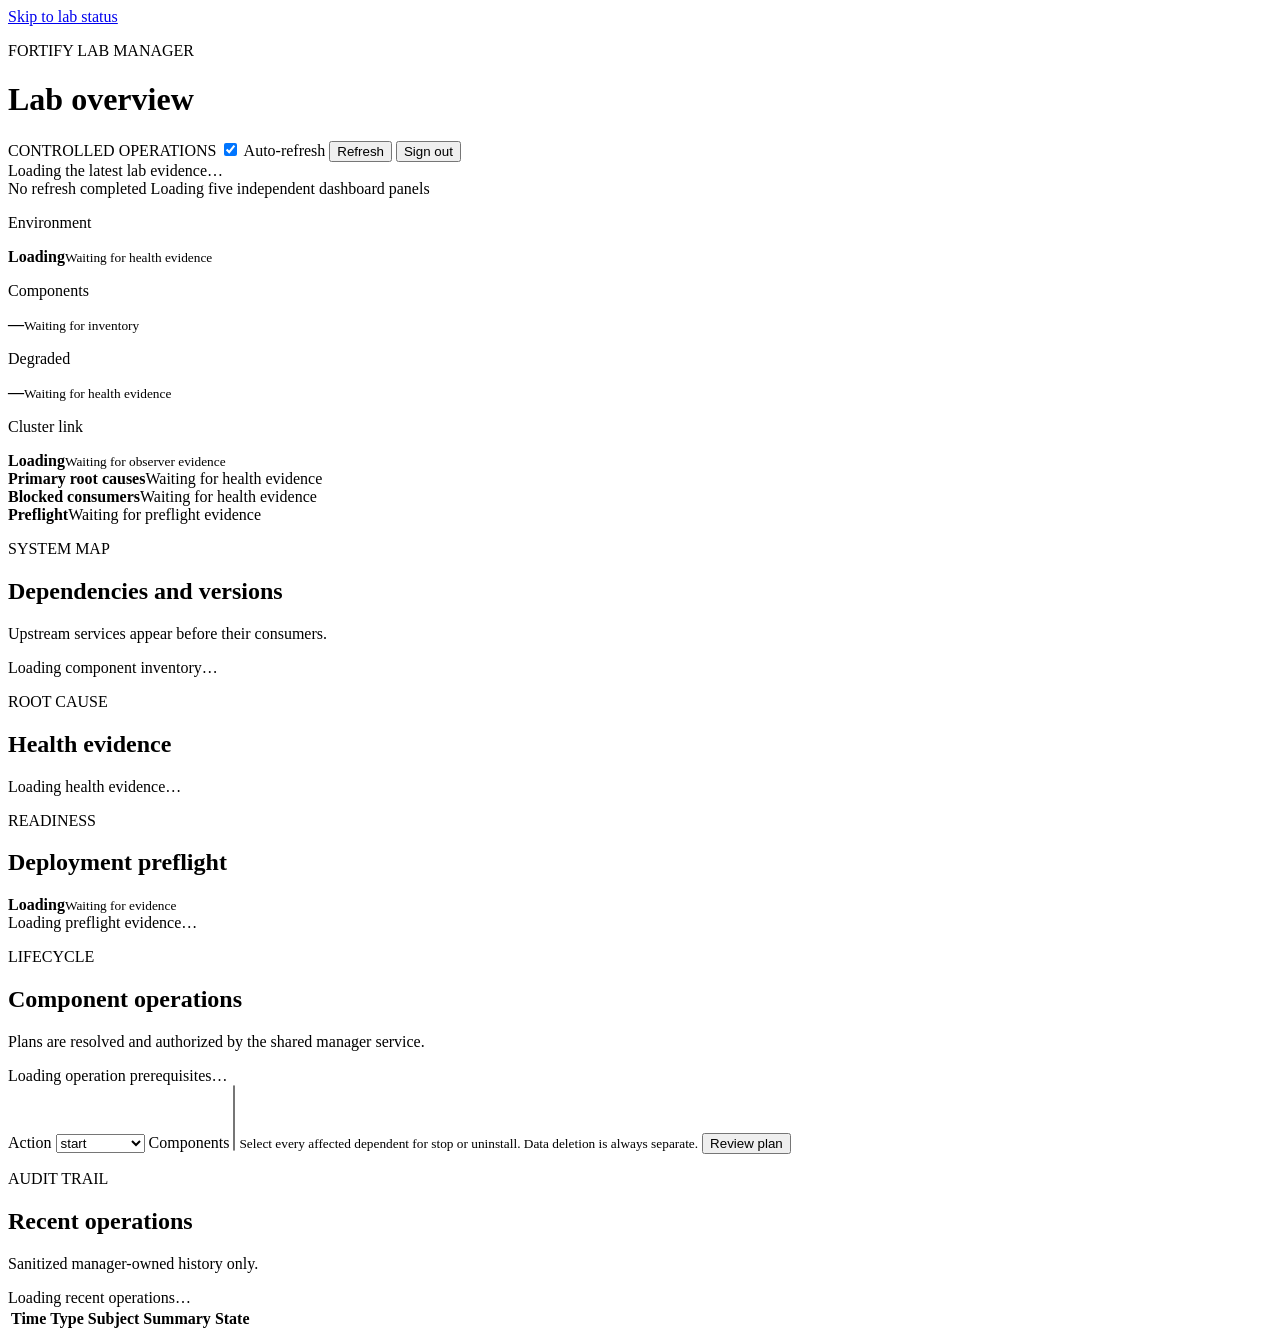
==== manager/web/index.html @ d644a99a "Implement issue #73" ====
<!doctype html>
<html lang="en">
<head>
  <meta charset="utf-8">
  <meta name="viewport" content="width=device-width, initial-scale=1">
  <title>Fortify Lab Manager</title>
  <link rel="stylesheet" href="/assets/dashboard.css">
</head>
<body>
  <a class="skip-link" href="#main">Skip to lab status</a>
  <header class="topbar">
    <div><p class="eyebrow">FORTIFY LAB MANAGER</p><h1>Lab overview</h1></div>
    <div class="header-actions">
      <span class="read-only">CONTROLLED OPERATIONS</span>
      <label class="auto-refresh"><input id="auto-refresh" type="checkbox" checked> Auto-refresh</label>
      <button id="refresh" class="secondary" type="button">Refresh</button>
      <button id="logout" class="ghost" type="button">Sign out</button>
    </div>
  </header>
  <main id="main">
    <div id="loading" class="notice" role="status">Loading the latest lab evidence…</div>
    <div id="refresh-status" class="refresh-status" role="status" aria-live="polite">
      <span id="last-refresh">No refresh completed</span>
      <span id="refresh-summary">Loading five independent dashboard panels</span>
    </div>
    <div id="session-expired" class="notice danger" role="alert" hidden>
      <strong>Your session expired.</strong>
      <span>Sign in again to resume dashboard refreshes. Existing evidence remains visible but stale.</span>
      <a href="/">Sign in</a>
    </div>
    <section class="summary-grid" aria-label="Environment summary">
      <article><p>Environment</p><strong id="environment-state" class="status loading">Loading</strong><small id="checked-at">Waiting for health evidence</small></article>
      <article><p>Components</p><strong id="component-count">—</strong><small id="component-detail">Waiting for inventory</small></article>
      <article><p>Degraded</p><strong id="degraded-count">—</strong><small id="degraded-detail">Waiting for health evidence</small></article>
      <article><p>Cluster link</p><strong id="cluster-state" class="status loading">Loading</strong><small id="cluster-detail">Waiting for observer evidence</small></article>
    </section>
    <section class="summary-detail panel" aria-label="Failure summary">
      <div><strong>Primary root causes</strong><span id="root-cause-summary">Waiting for health evidence</span></div>
      <div><strong>Blocked consumers</strong><span id="blocked-summary">Waiting for health evidence</span></div>
      <div><strong>Preflight</strong><span id="preflight-summary">Waiting for preflight evidence</span></div>
    </section>
    <section class="panel">
      <div class="section-heading"><div><p class="eyebrow">SYSTEM MAP</p><h2>Dependencies and versions</h2></div><p class="muted">Upstream services appear before their consumers.</p></div>
      <div id="components-panel-state" class="panel-state loading" role="status" aria-live="polite">Loading component inventory…</div>
      <div id="dependency-graph" class="graph" aria-live="polite"></div>
      <p id="inventory-empty" class="empty" hidden>No managed components are registered.</p>
    </section>
    <section class="two-column">
      <article class="panel">
        <div class="section-heading"><div><p class="eyebrow">ROOT CAUSE</p><h2>Health evidence</h2></div></div>
        <div id="health-panel-state" class="panel-state loading" role="status" aria-live="polite">Loading health evidence…</div>
        <div id="health-list"></div>
        <p id="health-empty" class="empty" hidden>No health evidence is available.</p>
      </article>
      <article class="panel">
        <div class="section-heading"><div><p class="eyebrow">READINESS</p><h2>Deployment preflight</h2></div><div class="panel-heading-state"><strong id="preflight-state" class="status loading">Loading</strong><small id="preflight-detail">Waiting for evidence</small></div></div>
        <div id="preflight-panel-state" class="panel-state loading" role="status" aria-live="polite">Loading preflight evidence…</div>
        <div id="preflight-list"></div>
        <p id="preflight-empty" class="empty" hidden>No preflight checks are available.</p>
      </article>
    </section>
    <section class="panel">
      <div class="section-heading"><div><p class="eyebrow">LIFECYCLE</p><h2>Component operations</h2></div><p class="muted">Plans are resolved and authorized by the shared manager service.</p></div>
      <div id="operations-panel-state" class="panel-state loading" role="status" aria-live="polite">Loading operation prerequisites…</div>
      <form id="operation-form" class="operation-form">
        <label for="operation">Action</label>
        <select id="operation" name="operation">
          <option>start</option><option>stop</option><option>restart</option><option>install</option><option>configure</option><option>uninstall</option><option>delete-data</option>
        </select>
        <label for="operation-components">Components</label>
        <select id="operation-components" name="components" multiple required aria-describedby="component-help"></select>
        <small id="component-help">Select every affected dependent for stop or uninstall. Data deletion is always separate.</small>
        <button type="submit">Review plan</button>
      </form>
      <div id="operation-message" class="notice" role="status" aria-live="polite" hidden></div>
      <section id="operation-plan" class="operation-plan" aria-labelledby="plan-heading" hidden>
        <h3 id="plan-heading">Typed operation plan</h3>
        <p><strong id="plan-risk"></strong> <span id="plan-impact"></span></p>
        <ol id="plan-steps"></ol>
        <div class="operation-actions">
          <button id="execute-operation" type="button">Run operation</button>
          <button id="cancel-plan" class="ghost" type="button">Discard</button>
        </div>
      </section>
      <section id="operation-progress" class="operation-plan" aria-labelledby="progress-heading" hidden>
        <h3 id="progress-heading">Operation progress</h3>
        <p id="progress-summary"></p>
        <progress id="progress-bar" max="1" value="0">0%</progress>
        <ol id="progress-events"></ol>
        <div class="operation-actions">
          <button id="cancel-operation" class="secondary" type="button">Cancel operation</button>
          <button id="retry-operation" type="button" hidden>Retry</button>
        </div>
      </section>
    </section>
    <dialog id="operation-confirmation" aria-labelledby="confirmation-heading">
      <form method="dialog">
        <h2 id="confirmation-heading">Confirm disruptive operation</h2>
        <p id="confirmation-detail"></p>
        <label id="high-risk-label" for="high-risk-confirmation" hidden>Type <strong>AUTHORIZE HIGH-RISK OPERATION</strong></label>
        <input id="high-risk-confirmation" autocomplete="off" hidden>
        <div class="operation-actions"><button id="confirm-operation" value="confirm">Confirm</button><button value="cancel" class="ghost">Go back</button></div>
      </form>
    </dialog>
    <section class="panel">
      <div class="section-heading"><div><p class="eyebrow">AUDIT TRAIL</p><h2>Recent operations</h2></div><p class="muted">Sanitized manager-owned history only.</p></div>
      <div id="history-panel-state" class="panel-state loading" role="status" aria-live="polite">Loading recent operations…</div>
      <div class="table-wrap"><table><thead><tr><th scope="col">Time</th><th scope="col">Type</th><th scope="col">Subject</th><th scope="col">Summary</th><th scope="col">State</th></tr></thead><tbody id="history-list"></tbody></table></div>
      <p id="history-empty" class="empty" hidden>No recent operations have been recorded.</p>
    </section>
  </main>
  <script src="/assets/dashboard.js" defer></script>
</body>
</html>
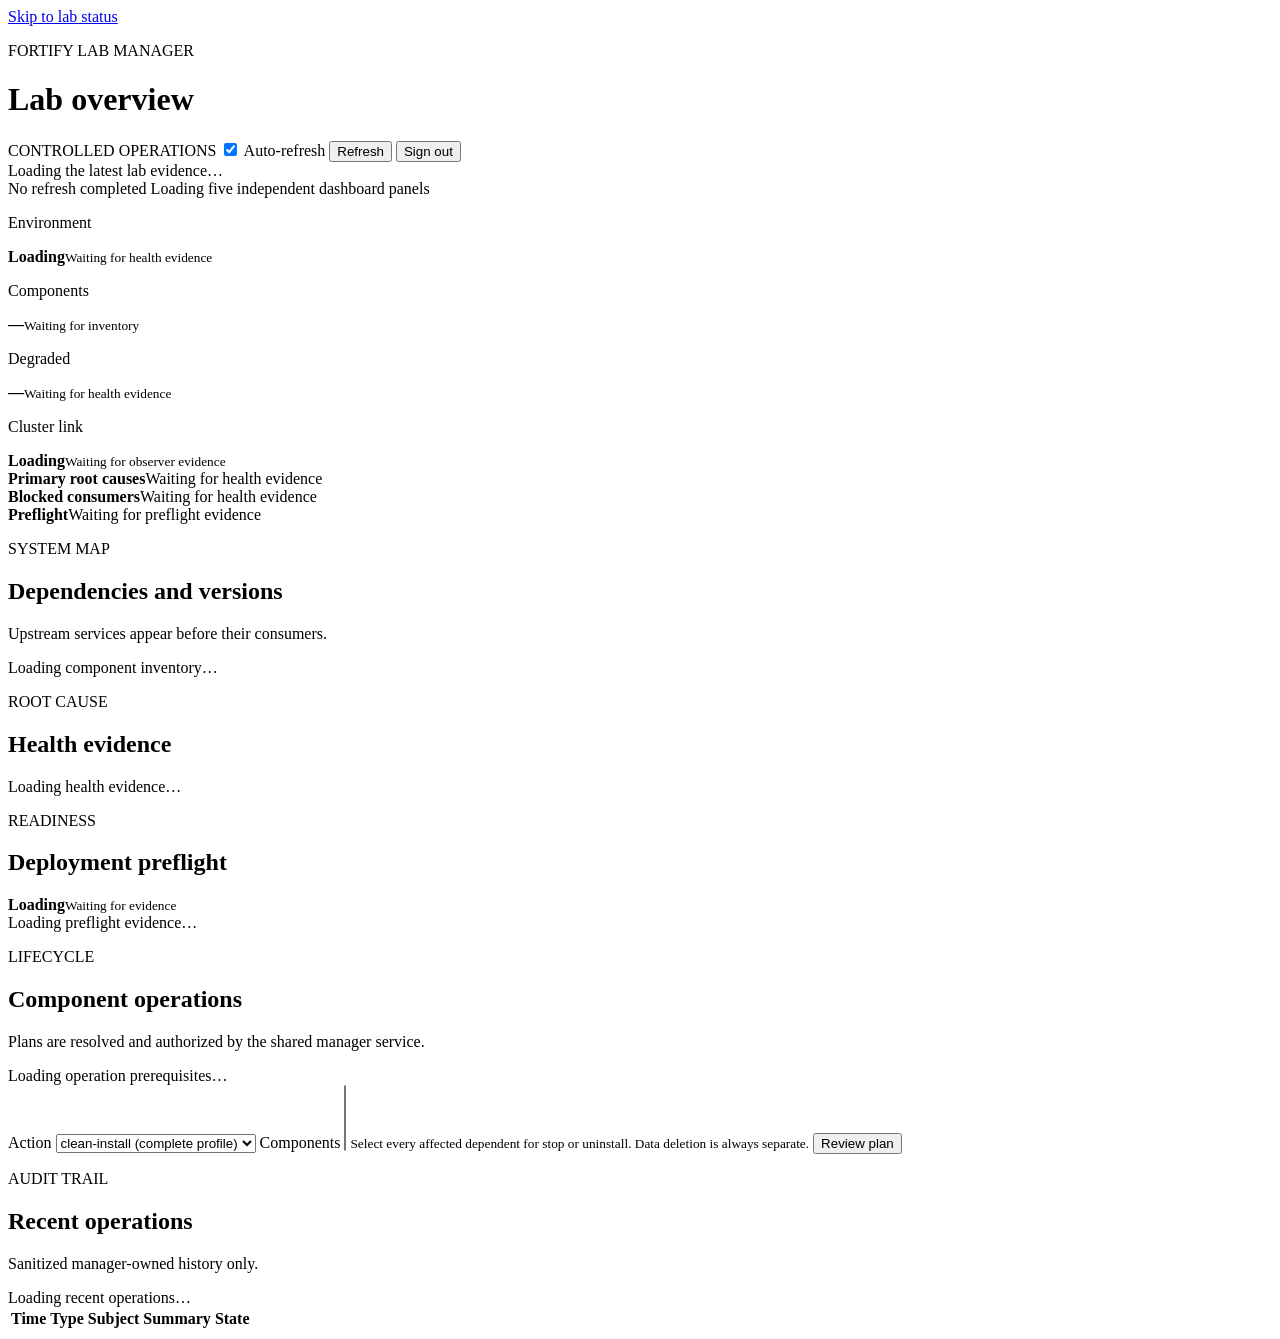
==== commit 5a3a22d6: "Implement issue #77" ====
--- a/manager/web/index.html
+++ b/manager/web/index.html
@@ -65,7 +65,7 @@
       <form id="operation-form" class="operation-form">
         <label for="operation">Action</label>
         <select id="operation" name="operation">
-          <option>start</option><option>stop</option><option>restart</option><option>install</option><option>configure</option><option>uninstall</option><option>delete-data</option>
+          <option value="clean-install">clean-install (complete profile)</option><option>start</option><option>stop</option><option>restart</option><option>install</option><option>configure</option><option>uninstall</option><option>delete-data</option>
         </select>
         <label for="operation-components">Components</label>
         <select id="operation-components" name="components" multiple required aria-describedby="component-help"></select>
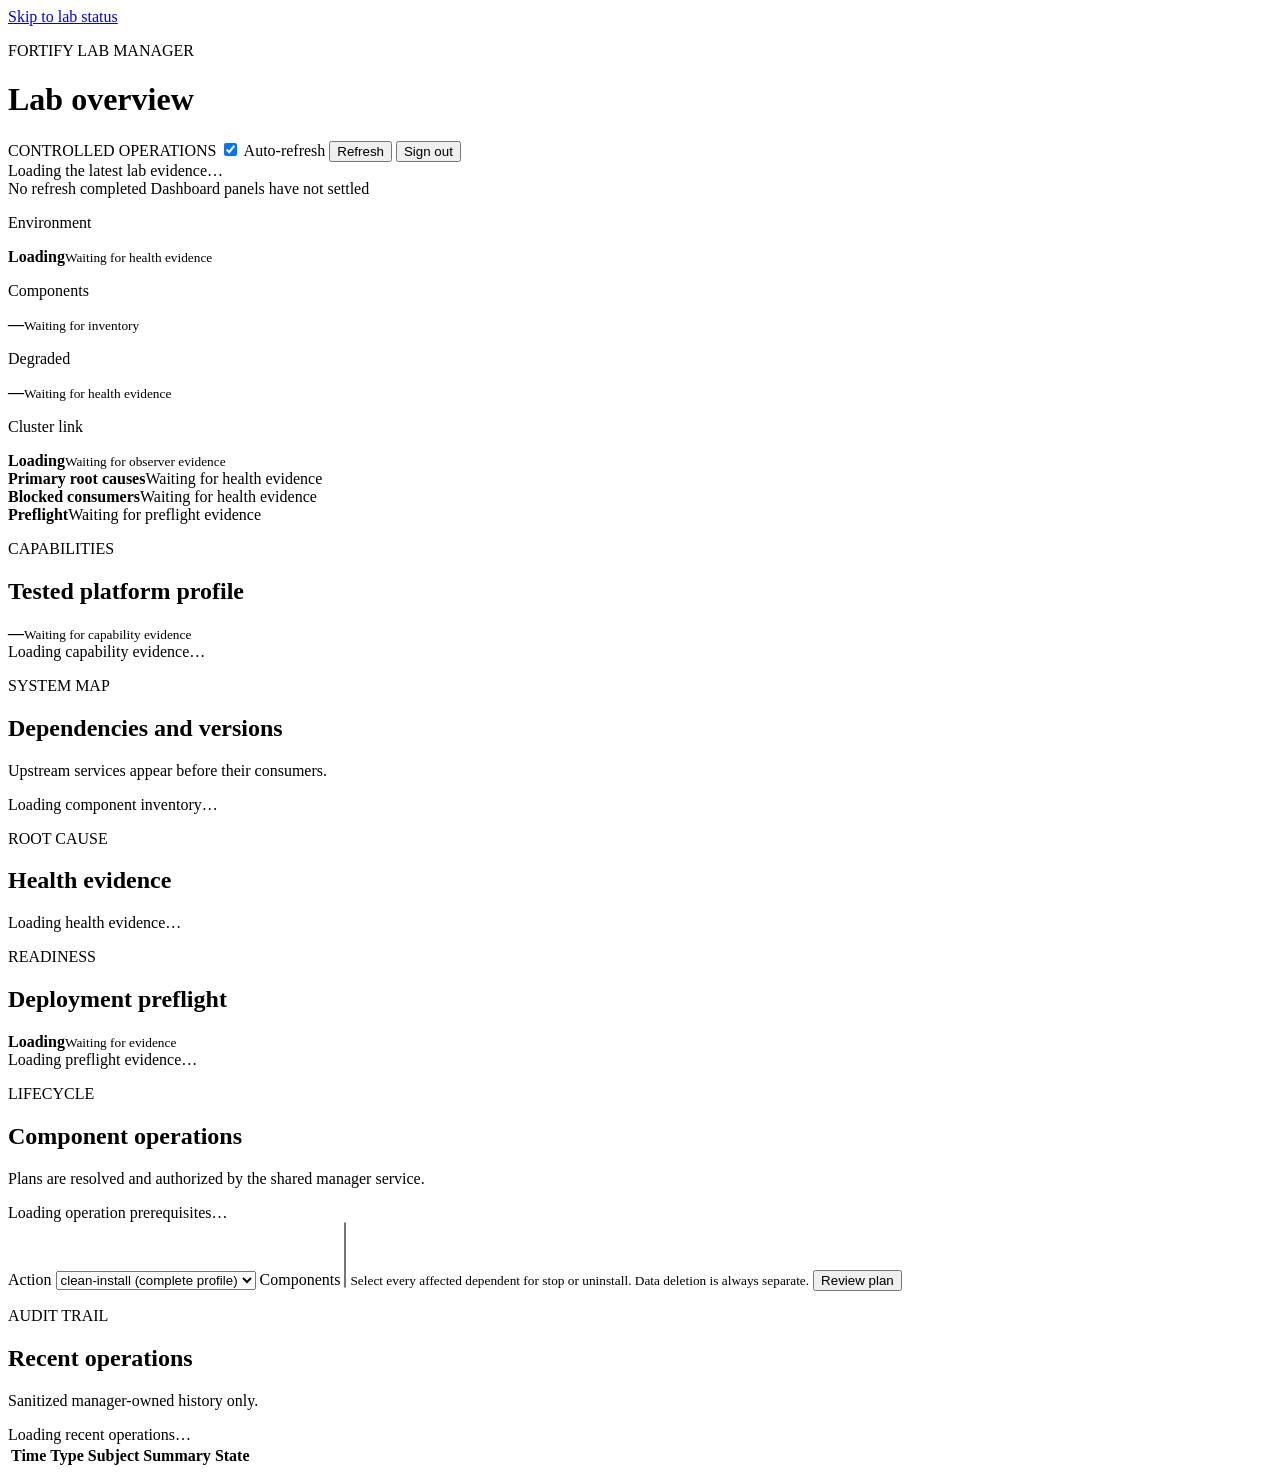
==== commit a73287bc: "Implement issue #115" ====
--- a/manager/web/index.html
+++ b/manager/web/index.html
@@ -21,7 +21,7 @@
     <div id="loading" class="notice" role="status">Loading the latest lab evidence…</div>
     <div id="refresh-status" class="refresh-status" role="status" aria-live="polite">
       <span id="last-refresh">No refresh completed</span>
-      <span id="refresh-summary">Loading five independent dashboard panels</span>
+      <span id="refresh-summary">Dashboard panels have not settled</span>
     </div>
     <div id="session-expired" class="notice danger" role="alert" hidden>
       <strong>Your session expired.</strong>
@@ -38,6 +38,10 @@
       <div><strong>Primary root causes</strong><span id="root-cause-summary">Waiting for health evidence</span></div>
       <div><strong>Blocked consumers</strong><span id="blocked-summary">Waiting for health evidence</span></div>
       <div><strong>Preflight</strong><span id="preflight-summary">Waiting for preflight evidence</span></div>
+    </section>
+    <section class="panel capability-panel">
+      <div class="section-heading"><div><p class="eyebrow">CAPABILITIES</p><h2>Tested platform profile</h2></div><div class="panel-heading-state"><strong id="capability-profile">—</strong><small id="capability-detail">Waiting for capability evidence</small></div></div>
+      <div id="capabilities-panel-state" class="panel-state loading" role="status" aria-live="polite">Loading capability evidence…</div>
     </section>
     <section class="panel">
       <div class="section-heading"><div><p class="eyebrow">SYSTEM MAP</p><h2>Dependencies and versions</h2></div><p class="muted">Upstream services appear before their consumers.</p></div>
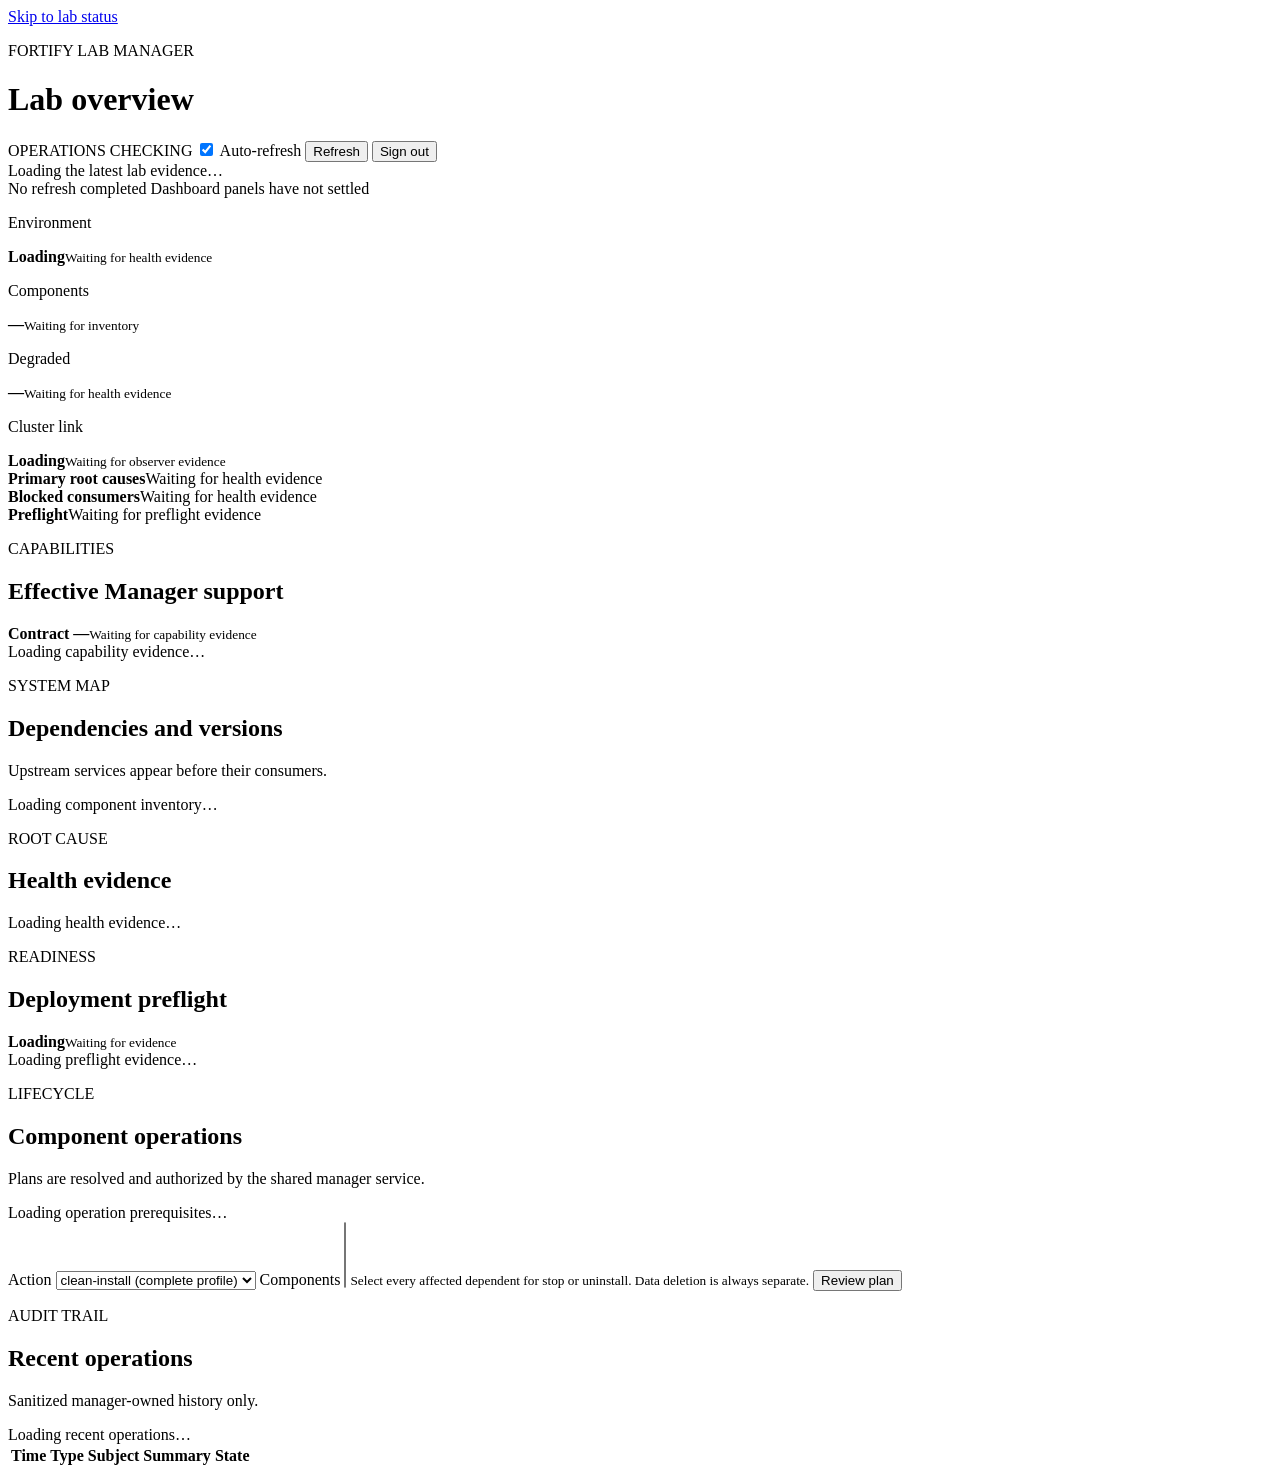
==== commit fae51c78: "Implement issue #116" ====
--- a/manager/web/index.html
+++ b/manager/web/index.html
@@ -11,7 +11,7 @@
   <header class="topbar">
     <div><p class="eyebrow">FORTIFY LAB MANAGER</p><h1>Lab overview</h1></div>
     <div class="header-actions">
-      <span class="read-only">CONTROLLED OPERATIONS</span>
+      <span id="operations-capability-badge" class="read-only">OPERATIONS CHECKING</span>
       <label class="auto-refresh"><input id="auto-refresh" type="checkbox" checked> Auto-refresh</label>
       <button id="refresh" class="secondary" type="button">Refresh</button>
       <button id="logout" class="ghost" type="button">Sign out</button>
@@ -40,8 +40,9 @@
       <div><strong>Preflight</strong><span id="preflight-summary">Waiting for preflight evidence</span></div>
     </section>
     <section class="panel capability-panel">
-      <div class="section-heading"><div><p class="eyebrow">CAPABILITIES</p><h2>Tested platform profile</h2></div><div class="panel-heading-state"><strong id="capability-profile">—</strong><small id="capability-detail">Waiting for capability evidence</small></div></div>
+      <div class="section-heading"><div><p class="eyebrow">CAPABILITIES</p><h2>Effective Manager support</h2></div><div class="panel-heading-state"><strong id="capability-profile">Contract —</strong><small id="capability-detail">Waiting for capability evidence</small></div></div>
       <div id="capabilities-panel-state" class="panel-state loading" role="status" aria-live="polite">Loading capability evidence…</div>
+      <div id="capability-list" class="capability-list" aria-live="polite"></div>
     </section>
     <section class="panel">
       <div class="section-heading"><div><p class="eyebrow">SYSTEM MAP</p><h2>Dependencies and versions</h2></div><p class="muted">Upstream services appear before their consumers.</p></div>
@@ -66,7 +67,7 @@
     <section class="panel">
       <div class="section-heading"><div><p class="eyebrow">LIFECYCLE</p><h2>Component operations</h2></div><p class="muted">Plans are resolved and authorized by the shared manager service.</p></div>
       <div id="operations-panel-state" class="panel-state loading" role="status" aria-live="polite">Loading operation prerequisites…</div>
-      <form id="operation-form" class="operation-form">
+      <form id="operation-form" class="operation-form" aria-describedby="operations-panel-state">
         <label for="operation">Action</label>
         <select id="operation" name="operation">
           <option value="clean-install">clean-install (complete profile)</option><option>start</option><option>stop</option><option>restart</option><option>install</option><option>configure</option><option>uninstall</option><option>delete-data</option>
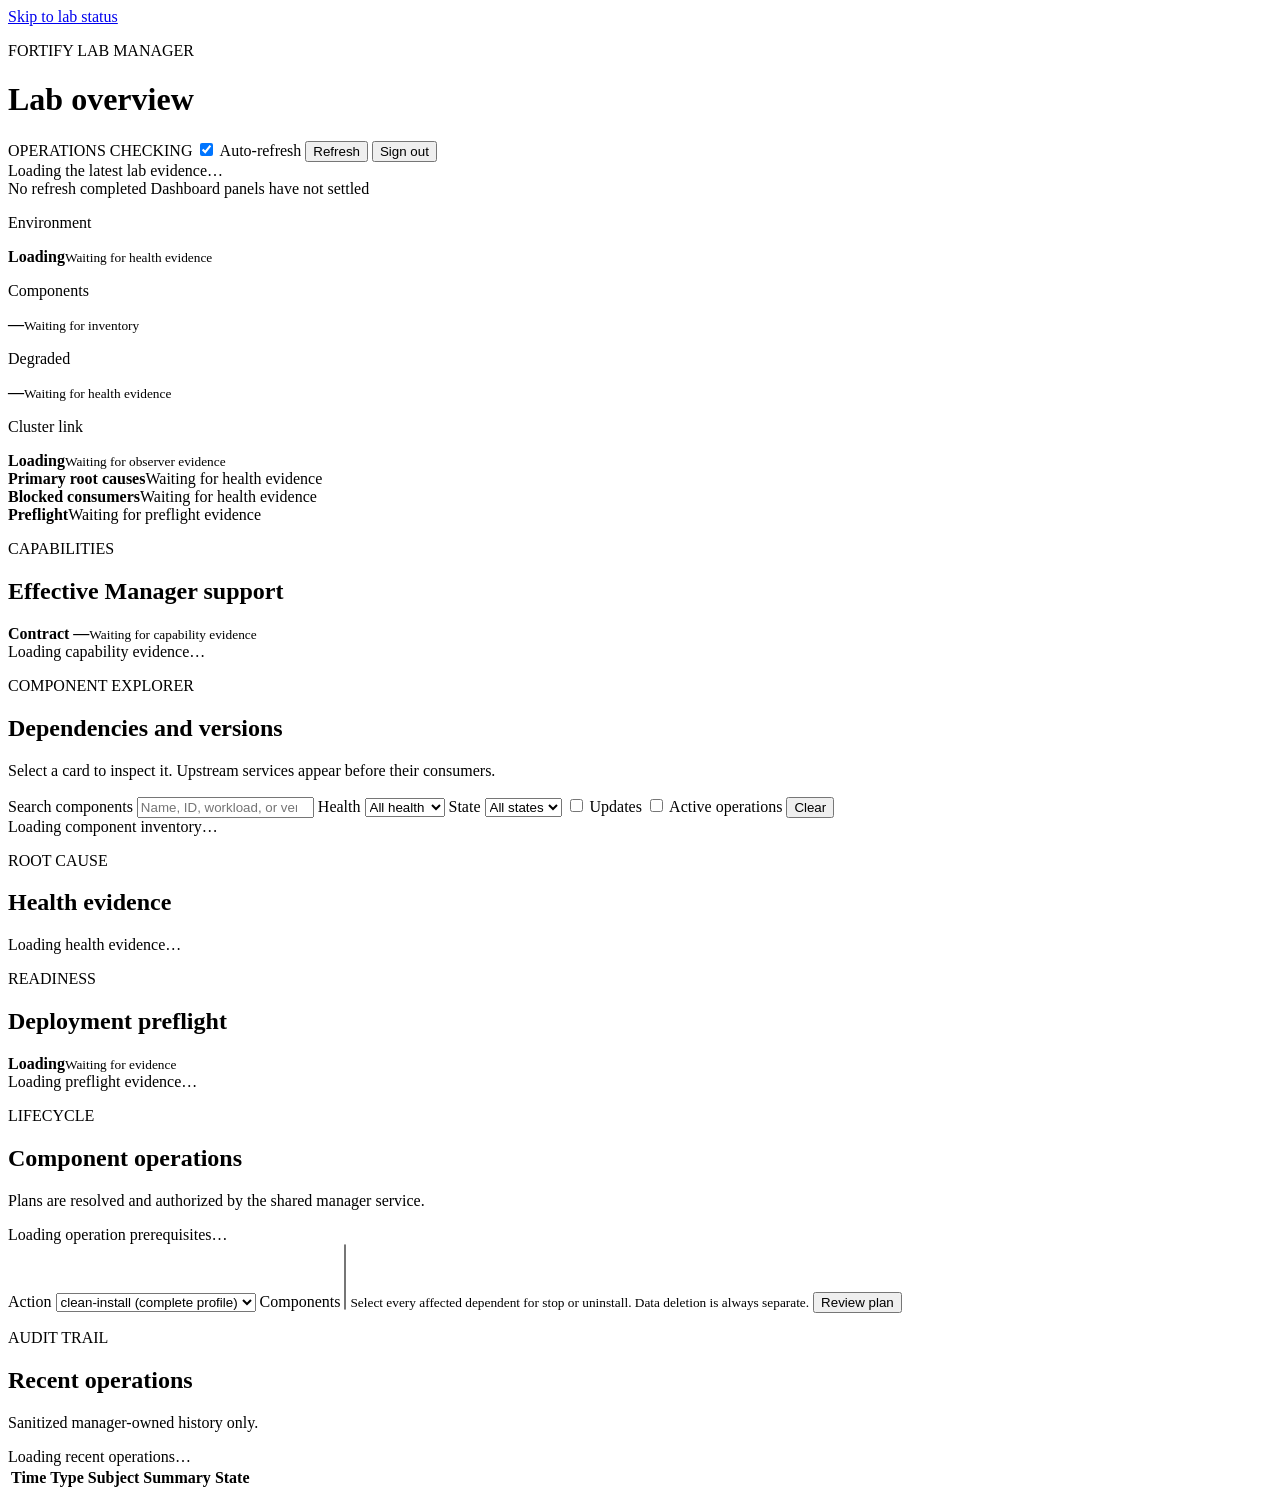
==== commit 57e86aff: "Implement issue #117" ====
--- a/manager/web/index.html
+++ b/manager/web/index.html
@@ -44,12 +44,30 @@
       <div id="capabilities-panel-state" class="panel-state loading" role="status" aria-live="polite">Loading capability evidence…</div>
       <div id="capability-list" class="capability-list" aria-live="polite"></div>
     </section>
-    <section class="panel">
-      <div class="section-heading"><div><p class="eyebrow">SYSTEM MAP</p><h2>Dependencies and versions</h2></div><p class="muted">Upstream services appear before their consumers.</p></div>
+    <section class="panel component-workspace">
+      <div class="section-heading"><div><p class="eyebrow">COMPONENT EXPLORER</p><h2>Dependencies and versions</h2></div><p class="muted">Select a card to inspect it. Upstream services appear before their consumers.</p></div>
+      <form id="component-filters" class="component-filters" role="search">
+        <label for="component-search">Search components</label>
+        <input id="component-search" type="search" autocomplete="off" placeholder="Name, ID, workload, or version">
+        <label for="health-filter">Health</label>
+        <select id="health-filter"><option value="">All health</option><option>healthy</option><option>degraded</option><option>unhealthy</option><option>blocked</option><option>unknown</option><option>stale</option></select>
+        <label for="state-filter">State</label>
+        <select id="state-filter"><option value="">All states</option><option>present</option><option>partial</option><option>absent</option><option>unknown</option></select>
+        <label class="filter-check"><input id="updates-filter" type="checkbox"> Updates</label>
+        <label class="filter-check"><input id="operations-filter" type="checkbox"> Active operations</label>
+        <button id="clear-component-filters" class="ghost" type="button">Clear</button>
+      </form>
       <div id="components-panel-state" class="panel-state loading" role="status" aria-live="polite">Loading component inventory…</div>
       <div id="dependency-graph" class="graph" aria-live="polite"></div>
-      <p id="inventory-empty" class="empty" hidden>No managed components are registered.</p>
+      <p id="inventory-empty" class="empty" hidden>No managed components match the current view.</p>
     </section>
+    <dialog id="component-inspector" class="component-inspector" aria-labelledby="inspector-title">
+      <div class="inspector-heading">
+        <div><p class="eyebrow">COMPONENT INSPECTOR</p><h2 id="inspector-title">Component</h2><p id="inspector-subtitle" class="muted"></p></div>
+        <button id="close-component-inspector" class="ghost inspector-close" type="button" aria-label="Close component inspector">Close</button>
+      </div>
+      <div id="inspector-content"></div>
+    </dialog>
     <section class="two-column">
       <article class="panel">
         <div class="section-heading"><div><p class="eyebrow">ROOT CAUSE</p><h2>Health evidence</h2></div></div>
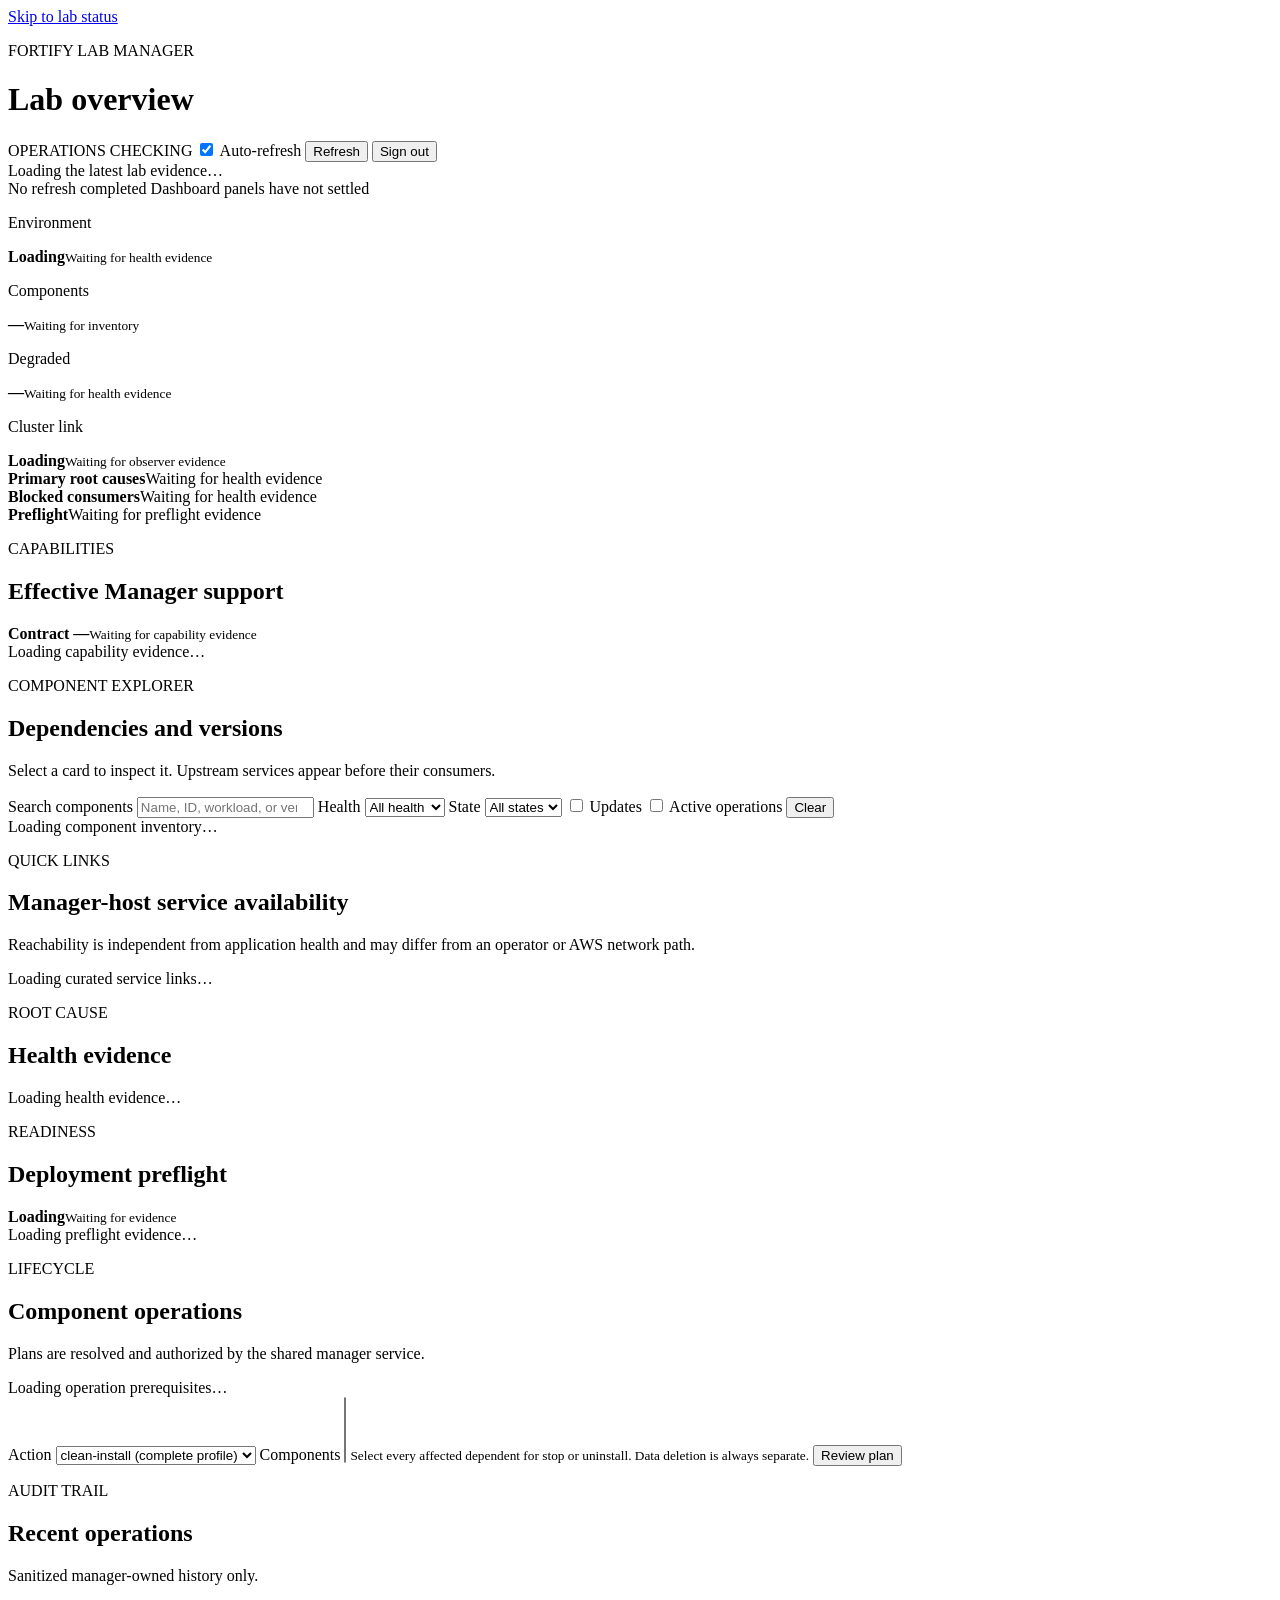
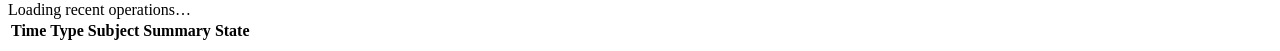
==== commit cda8bdb8: "Implement issue #118" ====
--- a/manager/web/index.html
+++ b/manager/web/index.html
@@ -68,6 +68,12 @@
       </div>
       <div id="inspector-content"></div>
     </dialog>
+    <section class="panel">
+      <div class="section-heading"><div><p class="eyebrow">QUICK LINKS</p><h2>Manager-host service availability</h2></div><p class="muted">Reachability is independent from application health and may differ from an operator or AWS network path.</p></div>
+      <div id="availability-panel-state" class="panel-state loading" role="status" aria-live="polite">Loading curated service links…</div>
+      <div id="availability-list" class="availability-list"></div>
+      <p id="availability-empty" class="empty" hidden>No approved Web routes are configured.</p>
+    </section>
     <section class="two-column">
       <article class="panel">
         <div class="section-heading"><div><p class="eyebrow">ROOT CAUSE</p><h2>Health evidence</h2></div></div>
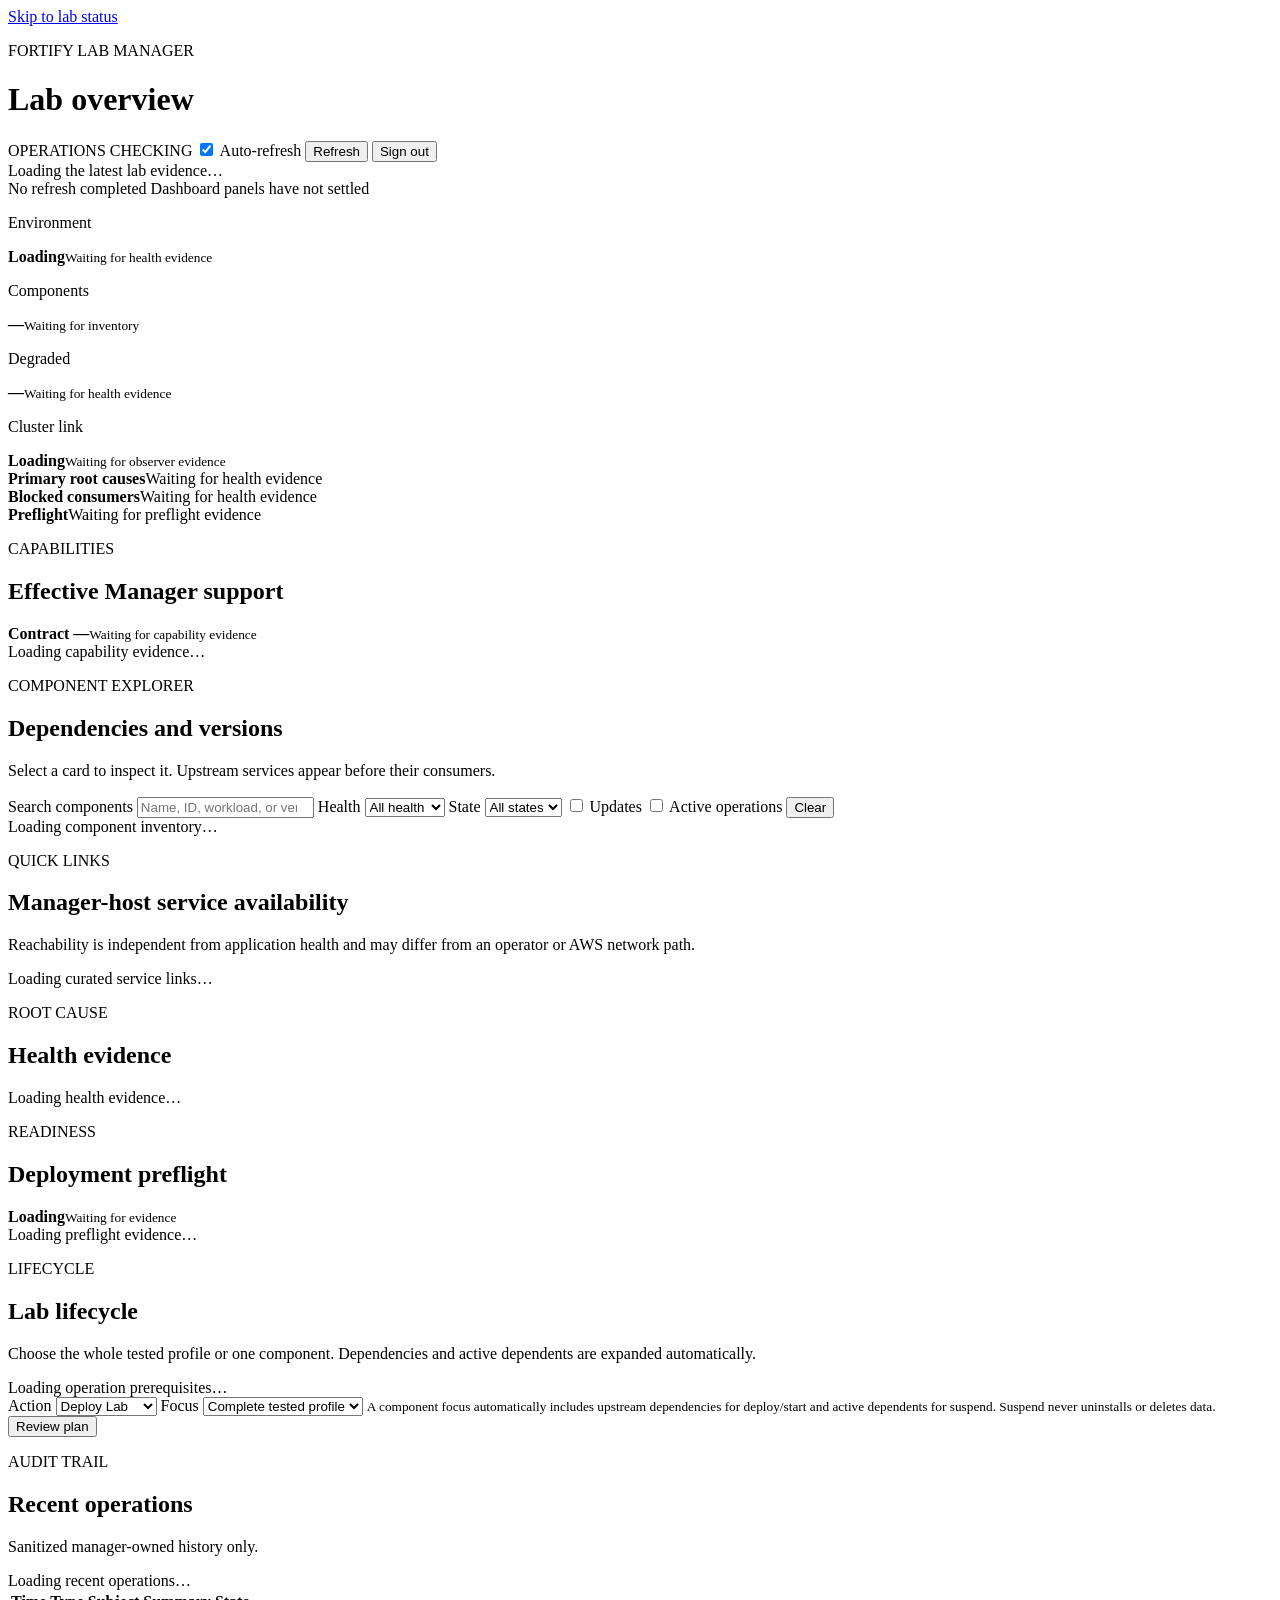
==== commit 657f4c62: "Implement issue #119" ====
--- a/manager/web/index.html
+++ b/manager/web/index.html
@@ -89,16 +89,16 @@
       </article>
     </section>
     <section class="panel">
-      <div class="section-heading"><div><p class="eyebrow">LIFECYCLE</p><h2>Component operations</h2></div><p class="muted">Plans are resolved and authorized by the shared manager service.</p></div>
+      <div class="section-heading"><div><p class="eyebrow">LIFECYCLE</p><h2>Lab lifecycle</h2></div><p class="muted">Choose the whole tested profile or one component. Dependencies and active dependents are expanded automatically.</p></div>
       <div id="operations-panel-state" class="panel-state loading" role="status" aria-live="polite">Loading operation prerequisites…</div>
       <form id="operation-form" class="operation-form" aria-describedby="operations-panel-state">
         <label for="operation">Action</label>
         <select id="operation" name="operation">
-          <option value="clean-install">clean-install (complete profile)</option><option>start</option><option>stop</option><option>restart</option><option>install</option><option>configure</option><option>uninstall</option><option>delete-data</option>
+          <option value="deploy">Deploy Lab</option><option value="start">Start Lab</option><option value="suspend">Suspend Lab</option>
         </select>
-        <label for="operation-components">Components</label>
-        <select id="operation-components" name="components" multiple required aria-describedby="component-help"></select>
-        <small id="component-help">Select every affected dependent for stop or uninstall. Data deletion is always separate.</small>
+        <label for="operation-components">Focus</label>
+        <select id="operation-components" name="component" aria-describedby="component-help"><option value="">Complete tested profile</option></select>
+        <small id="component-help">A component focus automatically includes upstream dependencies for deploy/start and active dependents for suspend. Suspend never uninstalls or deletes data.</small>
         <button type="submit">Review plan</button>
       </form>
       <div id="operation-message" class="notice" role="status" aria-live="polite" hidden></div>
